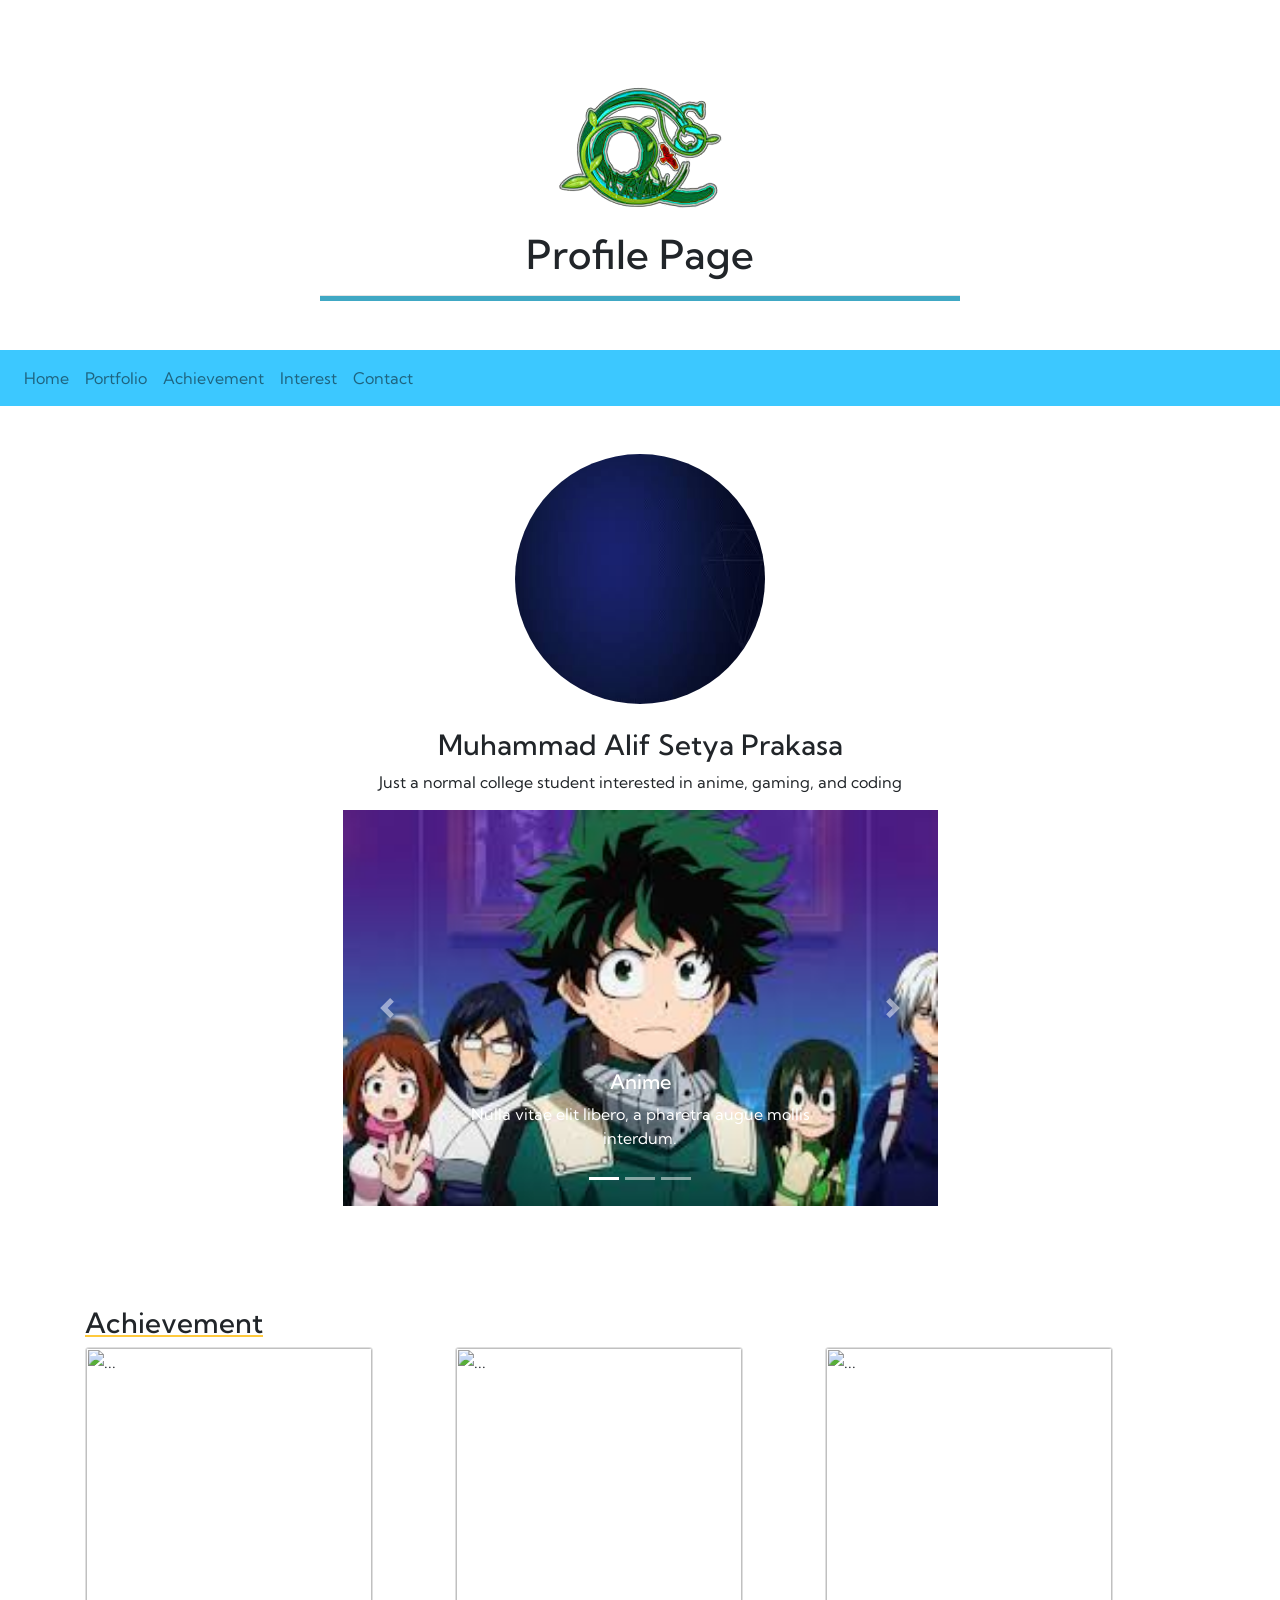
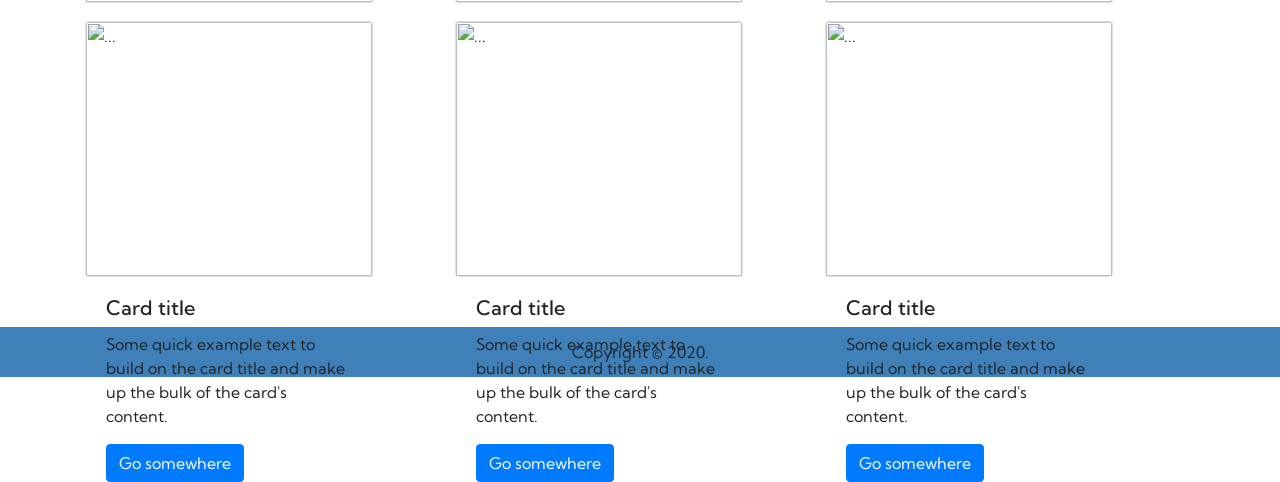
==== home.html @ d9607188 "initial commit" ====
<html lang="en">
<head>
    <meta charset="UTF-8">
    <meta name="viewport" content="width=device-width, initial-scale=1.0">
    <link rel="stylesheet" href="bootstrap/css/bootstrap.css">
    <link rel="stylesheet" href="bootstrap/css/bootstrap.min.css">
    <link rel="stylesheet" href="stylesheet/style.css">
    <link href="https://fonts.googleapis.com/css2?family=Kumbh+Sans&display=swap" rel="stylesheet">
    <title>Document</title>
</head>
<body>
    <div class="jumbotron jumbotron-fluid header">
        <img class="content-header" src="image/logo-header-removebg-preview.png" alt="">
        <h1 class="content-header">Profile Page<hr class="underline"></h1>
        
        <!-- <span style="border-bottom: 2px solid yellow;"></span> -->
      </div>

      <nav class="navbar navbar-expand-sm navbar-light">
        <button class="navbar-toggler" type="button" data-toggle="collapse" data-target="#navbarNavAltMarkup" aria-controls="navbarNavAltMarkup" aria-expanded="false" aria-label="Toggle navigation">
          <span class="navbar-toggler-icon"></span>
        </button>
        <div class="collapse navbar-collapse" id="navbarNavAltMarkup">
          <div class="navbar-nav">
            <a class="nav-link navbar-btn" href="#">Home <span class="sr-only">(current)</span></a>
            <a class="nav-link navbar-btn" href="#">Portfolio</a>
            <a class="nav-link navbar-btn" href="#">Achievement</a>
            <a class="nav-link navbar-btn" href="#">Interest</a>
            <a class="nav-link navbar-btn" href="#">Contact</a>
          </div>
        </div>
      </nav>

      <br>
      <br>
      <div class="container-fluid">
          <img src="image/profile.jpg" alt="foto gue" width="250px" height="250px">
            <br>
          <div class="slider-content">
              <h3>Muhammad Alif Setya Prakasa</h3>
              <p>Just a normal college student interested in anime, gaming, and coding</p>
          </div>
      <div class="container slider-content">
        <div id="carouselExampleCaptions" class="carousel slide" data-ride="carousel">
          <ol class="carousel-indicators">
            <li data-target="#carouselExampleCaptions" data-slide-to="0" class="active"></li>
            <li data-target="#carouselExampleCaptions" data-slide-to="1"></li>
            <li data-target="#carouselExampleCaptions" data-slide-to="2"></li>
          </ol>
          <div class="carousel-inner">
            <div class="carousel-item active">
              <img src="image/anime.jpg" class="d-block w-100" alt="...">
              <div class="carousel-caption d-none d-md-block">
                <h5>Anime</h5>
                <p>Nulla vitae elit libero, a pharetra augue mollis interdum.</p>
              </div>
            </div>
            <div class="carousel-item">
              <img src="image/coding.jpg" class="d-block w-100" alt="...">
              <div class="carousel-caption d-none d-md-block">
                <h5>Coding</h5>
                <p>Lorem ipsum dolor sit amet, consectetur adipiscing elit.</p>
              </div>
            </div>
            <div class="carousel-item">
              <img src="image/gamin.jpg" class="d-block w-100" alt="...">
              <div class="carousel-caption d-none d-md-block">
                <h5>Gaming</h5>
                <p>Praesent commodo cursus magna, vel scelerisque nisl consectetur.</p>
              </div>
            </div>
          </div>
          <a class="carousel-control-prev" href="#carouselExampleCaptions" role="button" data-slide="prev">
            <span class="carousel-control-prev-icon" aria-hidden="true"></span>
            <span class="sr-only">Previous</span>
          </a>
          <a class="carousel-control-next" href="#carouselExampleCaptions" role="button" data-slide="next">
            <span class="carousel-control-next-icon" aria-hidden="true"></span>
            <span class="sr-only">Next</span>
          </a>
        </div>
      </div>
    </div>
      
    <div class="container">
        <h3>Achievement</h3>
        <div class="baris">
        <div class="card" style="width: 18rem;">
            <img src="..." class="card-img-top" alt="...">
            <div class="card-body">
              <h5 class="card-title">Card title</h5>
              <p class="card-text">Some quick example text to build on the card title and make up the bulk of the card's content.</p>
              <a href="#" class="btn btn-primary">Go somewhere</a>
            </div>
          </div>
            
        <div class="card" style="width: 18rem;">
            <img src="..." class="card-img-top" alt="...">
            <div class="card-body">
              <h5 class="card-title">Card title</h5>
              <p class="card-text">Some quick example text to build on the card title and make up the bulk of the card's content.</p>
              <a href="#" class="btn btn-primary">Go somewhere</a>
            </div>
          </div>
            
        <div class="card" style="width: 18rem;">
            <img src="..." class="card-img-top" alt="...">
            <div class="card-body">
              <h5 class="card-title">Card title</h5>
              <p class="card-text">Some quick example text to build on the card title and make up the bulk of the card's content.</p>
              <a href="#" class="btn btn-primary">Go somewhere</a>
            </div>
          </div>

        <div class="card" style="width: 18rem;">
            <img src="..." class="card-img-top" alt="...">
            <div class="card-body">
              <h5 class="card-title">Card title</h5>
              <p class="card-text">Some quick example text to build on the card title and make up the bulk of the card's content.</p>
              <a href="#" class="btn btn-primary">Go somewhere</a>
            </div>
          </div>

        <div class="card" style="width: 18rem;">
            <img src="..." class="card-img-top" alt="...">
            <div class="card-body">
              <h5 class="card-title">Card title</h5>
              <p class="card-text">Some quick example text to build on the card title and make up the bulk of the card's content.</p>
              <a href="#" class="btn btn-primary">Go somewhere</a>
            </div>
          </div>

        <div class="card" style="width: 18rem;">
            <img src="..." class="card-img-top" alt="...">
            <div class="card-body">
              <h5 class="card-title">Card title</h5>
              <p class="card-text">Some quick example text to build on the card title and make up the bulk of the card's content.</p>
              <a href="#" class="btn btn-primary">Go somewhere</a>
            </div>
          </div>
            
    </div>
    </div>

    <footer>
        <p>Copyright &copy 2020.</p>
    </footer>

    <script src="https://code.jquery.com/jquery-3.5.1.slim.min.js" integrity="sha384-DfXdz2htPH0lsSSs5nCTpuj/zy4C+OGpamoFVy38MVBnE+IbbVYUew+OrCXaRkfj" crossorigin="anonymous"></script>
    <script src="https://cdn.jsdelivr.net/npm/popper.js@1.16.1/dist/umd/popper.min.js" integrity="sha384-9/reFTGAW83EW2RDu2S0VKaIzap3H66lZH81PoYlFhbGU+6BZp6G7niu735Sk7lN" crossorigin="anonymous"></script>
    <script src="https://stackpath.bootstrapcdn.com/bootstrap/4.5.2/js/bootstrap.min.js" integrity="sha384-B4gt1jrGC7Jh4AgTPSdUtOBvfO8shuf57BaghqFfPlYxofvL8/KUEfYiJOMMV+rV" crossorigin="anonymous"></script>
    <script src="bootstrap/js/bootstrap.bundle.js"></script>
    <script src="bootstrap/js/bootstrap.bundle.min.js"></script>
</body>
</html>
---- stylesheet/style.css ----
* {
    font-family: 'Kumbh Sans', sans-serif;
}

.underline {
    width: 50%;
    border-bottom: 5px solid #40a8c4;
}

.header {
    background: url("../image/header.jpg");
    height: 350px;
    margin-bottom: 0;
}
    
/* .header > img {
    display: block;
    margin: auto;
} */

.content-header {
    display: block;
    margin: auto;
    text-align: center;
}

.navbar {
    background-color: #3cc8ff;
}

.navbar-btn:hover {
    /* color: #ffc93c; */
    border-bottom-color: rgb(63, 128, 185);
    border-bottom-width: 2px;
    border-bottom-style: dashed;
}

.container-fluid {
    background-color: #ffffff;
}

.container-fluid > img {
    display: block;
    margin: auto;
    border-radius: 100%;
}

.container-fluid > .slider-content {
    width: 50%;
    margin: auto;
    text-align: center;
}

.container {
    margin-top: 100px;
}

.col-sm-3 {
    margin-left: 10px;
    margin-right: 10px;
    margin-top: 10px;
    margin-bottom: 10px;
}

.container > h3 {
    text-decoration: underline;
    text-decoration-color: #ffc93c;
}

.baris {
    display: grid;
    grid-template-columns: repeat(3, 1fr);
    row-gap: 18px;
}

footer {
    display: flex;
    justify-content: center;
    align-items: center;
    margin-top: 50px;
    height: 50px;
    background-color: rgb(63, 128, 185);
}

footer > p {
    margin-bottom: 0;
}
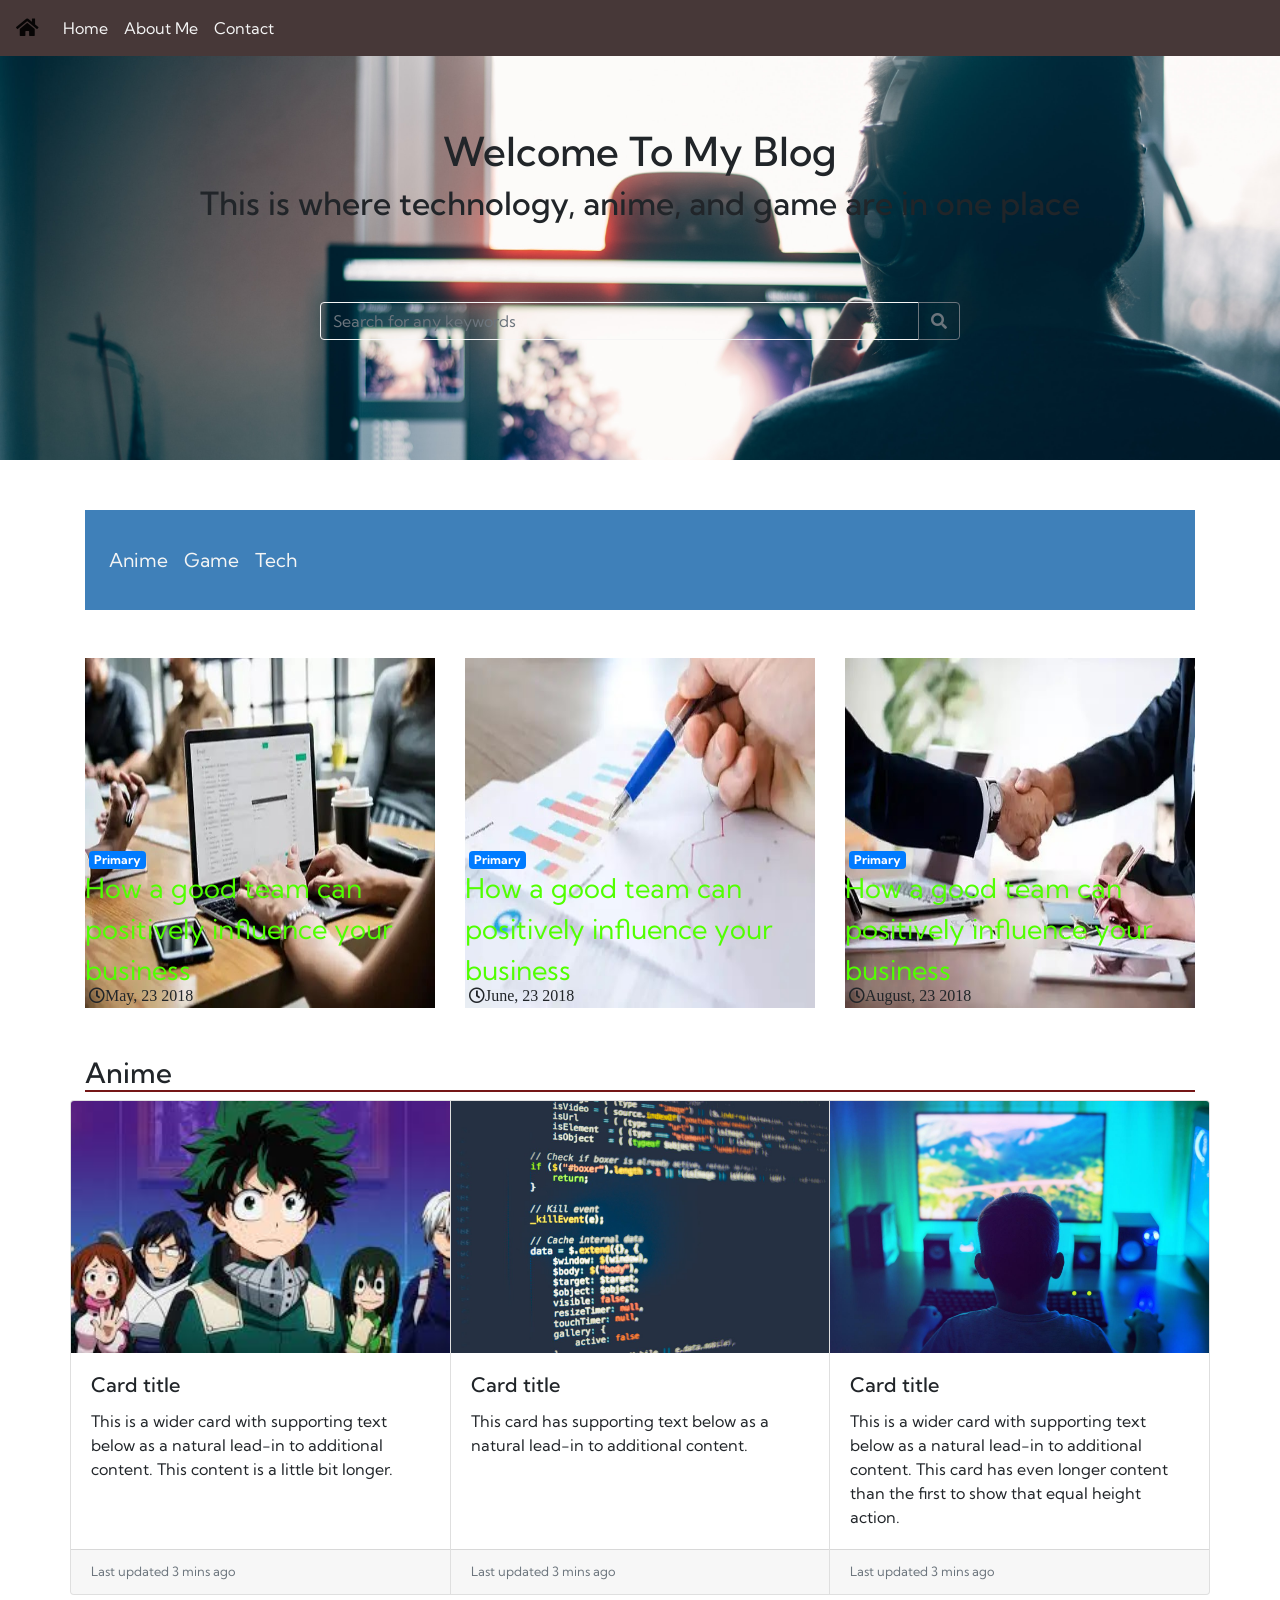
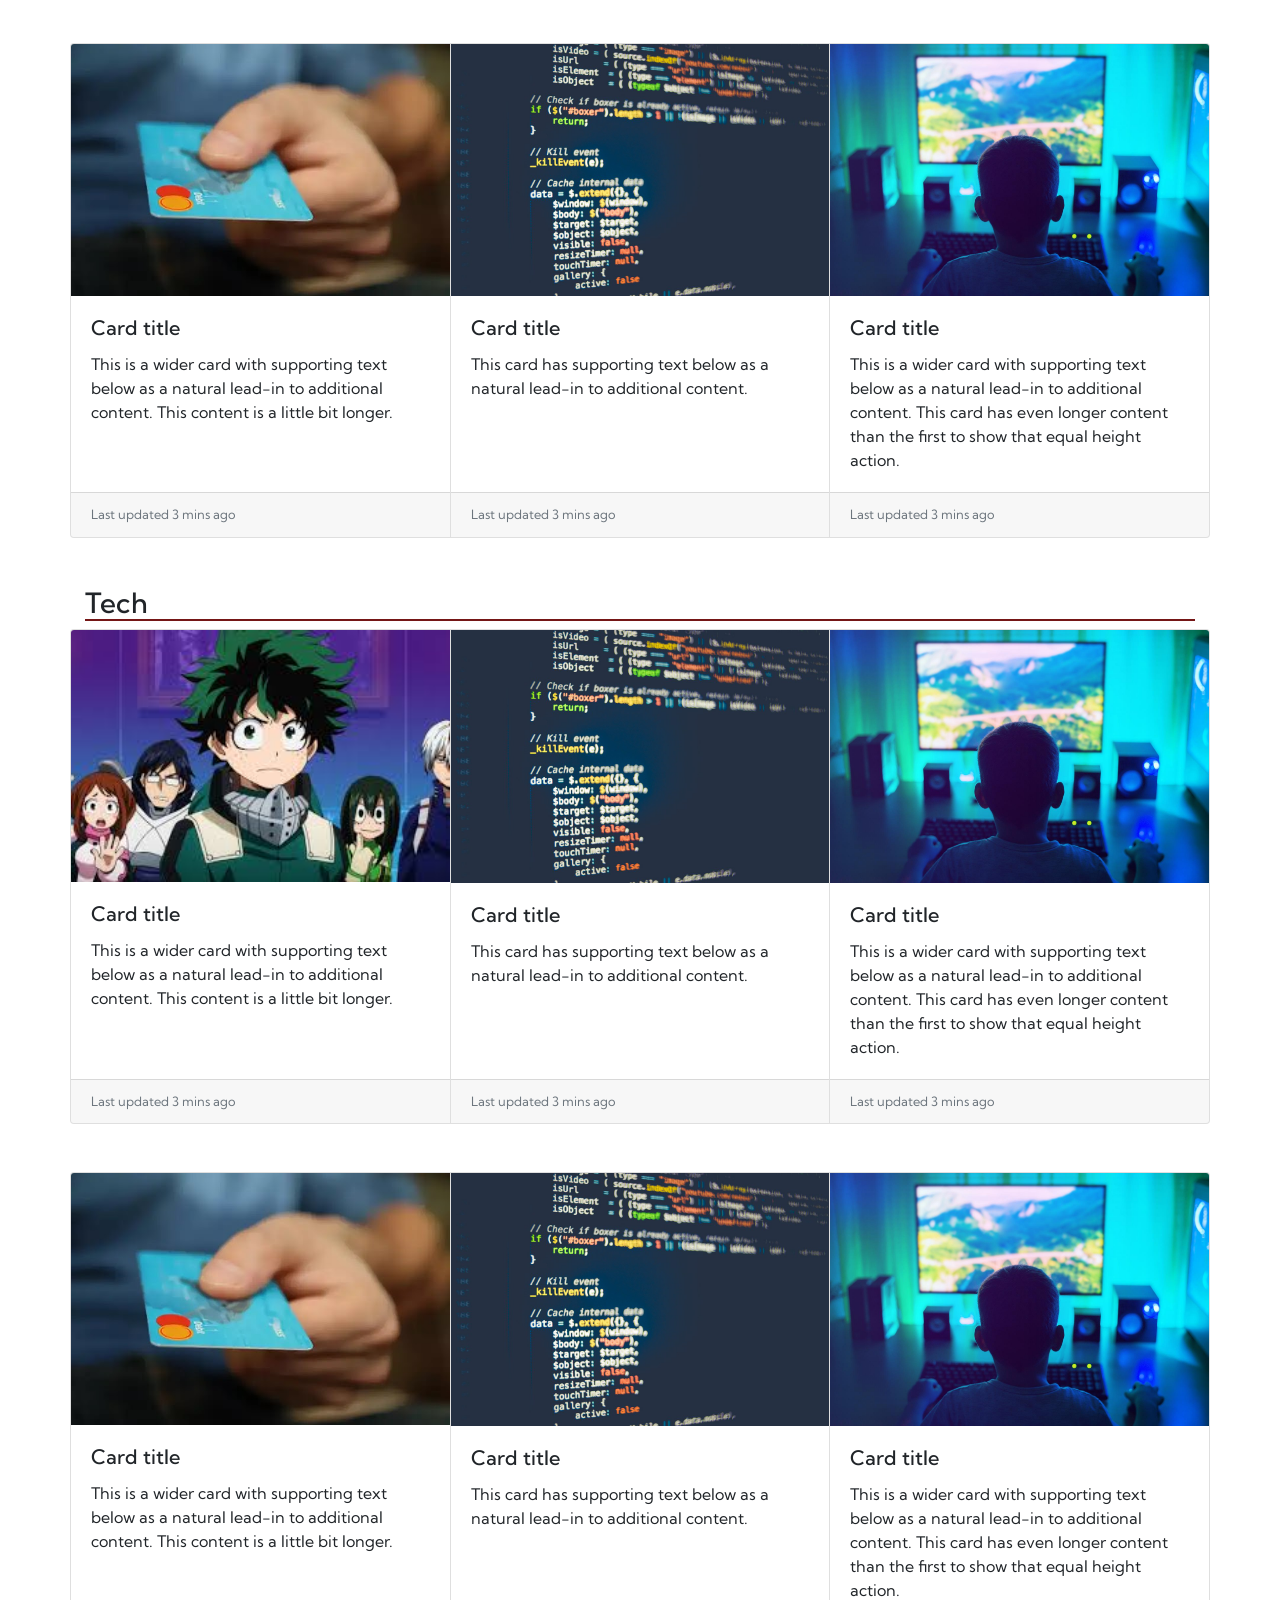
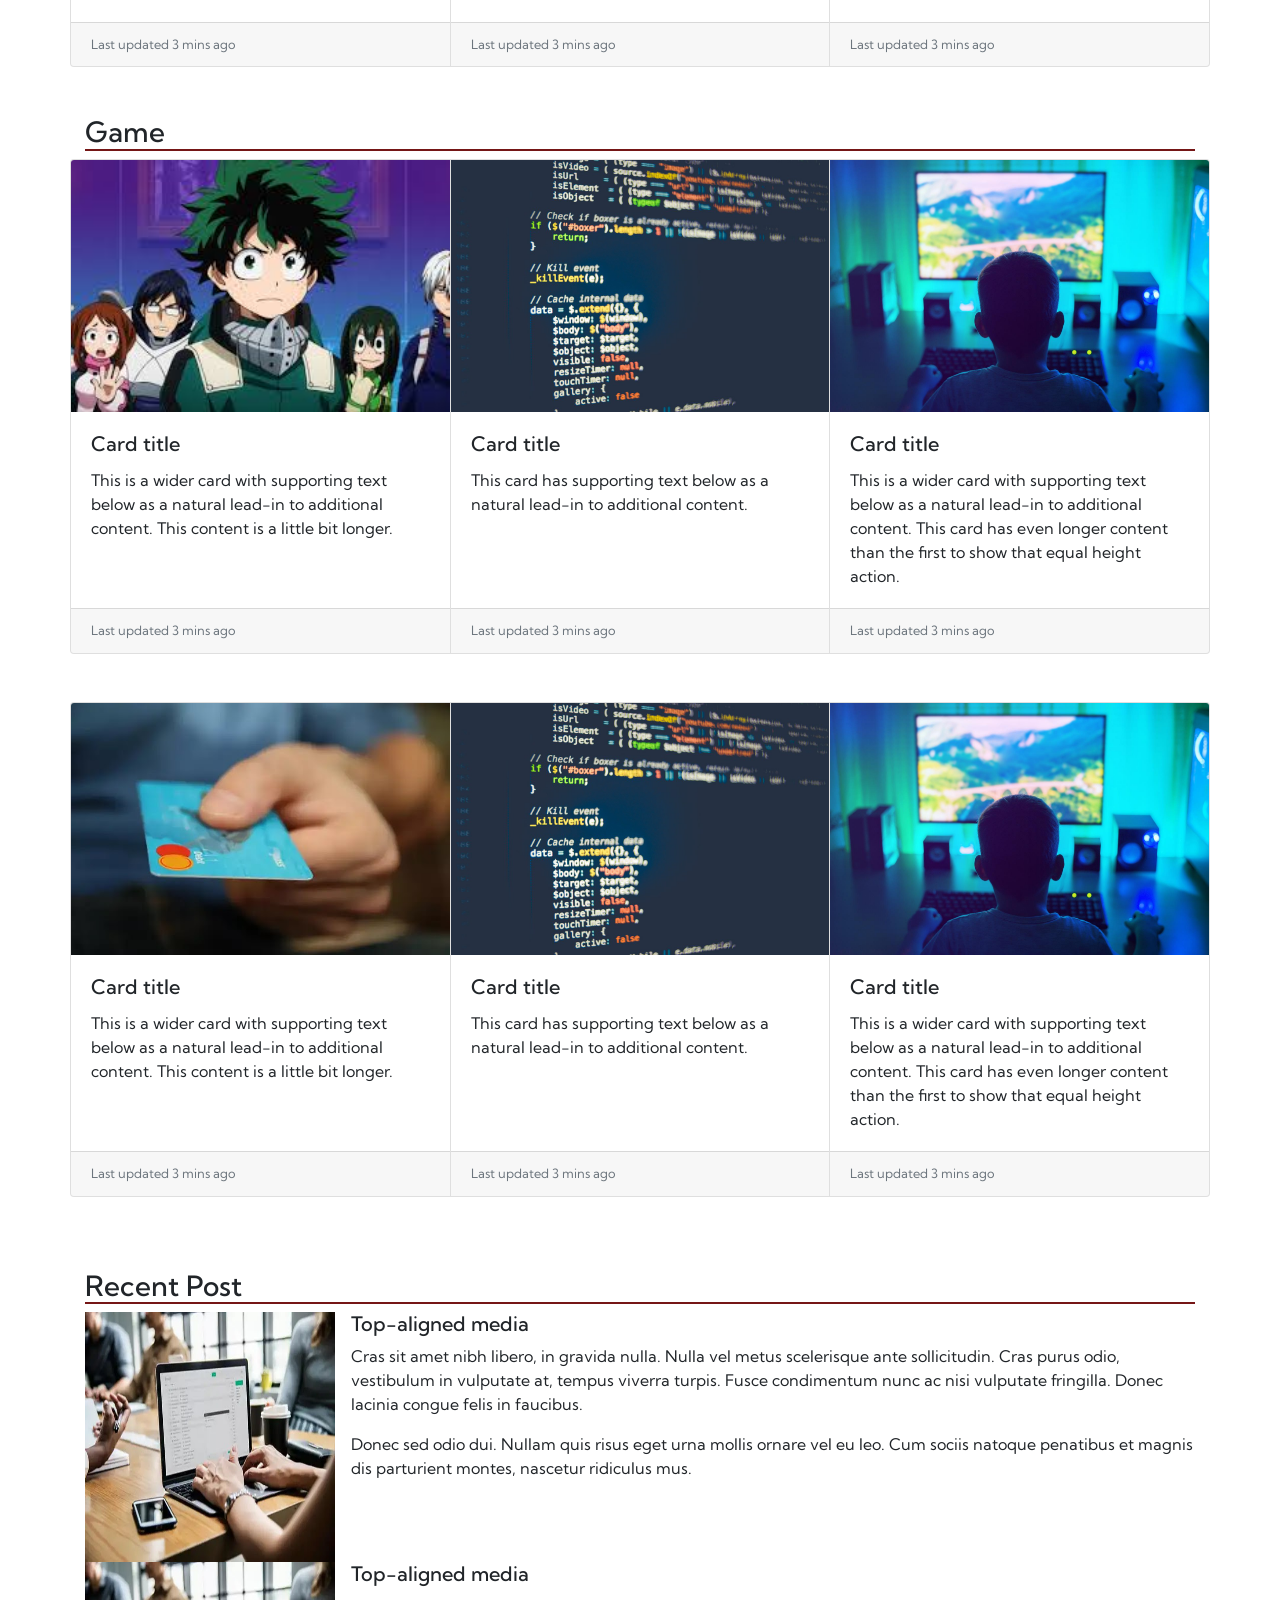
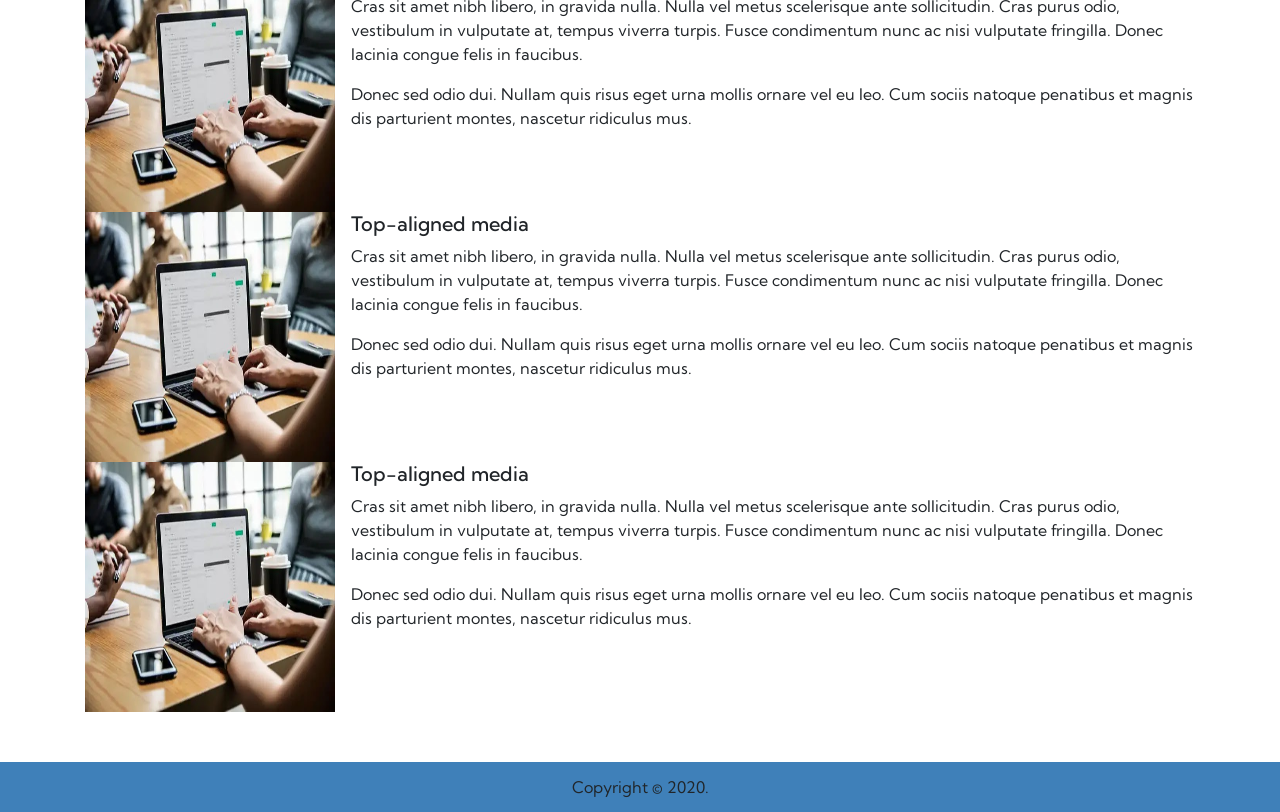
==== commit f838e9b2: "renaming index.html -> home.html and login.html -> index.html ammending reason --> forget to add unt" ====
--- a/home.html
+++ b/home.html
@@ -1,3 +1,7 @@
+<!-- https://meet.google.com/linkredirect?authuser=0&dest=https%3A%2F%2Fgooyaabitemplates.com%2Ffastpro-blogger-template%2F -->
+<!-- template -->
+
+
 <html lang="en">
 <head>
     <meta charset="UTF-8">
@@ -5,151 +9,372 @@
     <link rel="stylesheet" href="bootstrap/css/bootstrap.css">
     <link rel="stylesheet" href="bootstrap/css/bootstrap.min.css">
     <link rel="stylesheet" href="stylesheet/style.css">
+    <link rel="stylesheet" href="fontawesome-free-5.14.0-web/css/all.css">
     <link href="https://fonts.googleapis.com/css2?family=Kumbh+Sans&display=swap" rel="stylesheet">
     <title>Document</title>
 </head>
 <body>
-    <div class="jumbotron jumbotron-fluid header">
-        <img class="content-header" src="image/logo-header-removebg-preview.png" alt="">
-        <h1 class="content-header">Profile Page<hr class="underline"></h1>
-        
-        <!-- <span style="border-bottom: 2px solid yellow;"></span> -->
-      </div>
-
-      <nav class="navbar navbar-expand-sm navbar-light">
+    
+  <!----- header --->
+    <header class="header">
+      <nav class="navbar navbar-expand-sm navbar-light navbar-header">
+        <a class="navbar-brand" href="#"><i class="fas fa-home"></i></a>
         <button class="navbar-toggler" type="button" data-toggle="collapse" data-target="#navbarNavAltMarkup" aria-controls="navbarNavAltMarkup" aria-expanded="false" aria-label="Toggle navigation">
           <span class="navbar-toggler-icon"></span>
         </button>
         <div class="collapse navbar-collapse" id="navbarNavAltMarkup">
           <div class="navbar-nav">
-            <a class="nav-link navbar-btn" href="#">Home <span class="sr-only">(current)</span></a>
-            <a class="nav-link navbar-btn" href="#">Portfolio</a>
-            <a class="nav-link navbar-btn" href="#">Achievement</a>
-            <a class="nav-link navbar-btn" href="#">Interest</a>
-            <a class="nav-link navbar-btn" href="#">Contact</a>
+            <a class="nav-link" href="#">Home <span class="sr-only">(current)</span></a>
+            <a class="nav-link" href="#">About Me</a>
+            <a class="nav-link" href="#">Contact</a>
           </div>
         </div>
       </nav>
-
-      <br>
-      <br>
-      <div class="container-fluid">
-          <img src="image/profile.jpg" alt="foto gue" width="250px" height="250px">
-            <br>
-          <div class="slider-content">
-              <h3>Muhammad Alif Setya Prakasa</h3>
-              <p>Just a normal college student interested in anime, gaming, and coding</p>
-          </div>
-      <div class="container slider-content">
-        <div id="carouselExampleCaptions" class="carousel slide" data-ride="carousel">
-          <ol class="carousel-indicators">
-            <li data-target="#carouselExampleCaptions" data-slide-to="0" class="active"></li>
-            <li data-target="#carouselExampleCaptions" data-slide-to="1"></li>
-            <li data-target="#carouselExampleCaptions" data-slide-to="2"></li>
-          </ol>
-          <div class="carousel-inner">
-            <div class="carousel-item active">
-              <img src="image/anime.jpg" class="d-block w-100" alt="...">
-              <div class="carousel-caption d-none d-md-block">
-                <h5>Anime</h5>
-                <p>Nulla vitae elit libero, a pharetra augue mollis interdum.</p>
-              </div>
-            </div>
-            <div class="carousel-item">
-              <img src="image/coding.jpg" class="d-block w-100" alt="...">
-              <div class="carousel-caption d-none d-md-block">
-                <h5>Coding</h5>
-                <p>Lorem ipsum dolor sit amet, consectetur adipiscing elit.</p>
-              </div>
-            </div>
-            <div class="carousel-item">
-              <img src="image/gamin.jpg" class="d-block w-100" alt="...">
-              <div class="carousel-caption d-none d-md-block">
-                <h5>Gaming</h5>
-                <p>Praesent commodo cursus magna, vel scelerisque nisl consectetur.</p>
-              </div>
-            </div>
-          </div>
-          <a class="carousel-control-prev" href="#carouselExampleCaptions" role="button" data-slide="prev">
-            <span class="carousel-control-prev-icon" aria-hidden="true"></span>
-            <span class="sr-only">Previous</span>
-          </a>
-          <a class="carousel-control-next" href="#carouselExampleCaptions" role="button" data-slide="next">
-            <span class="carousel-control-next-icon" aria-hidden="true"></span>
-            <span class="sr-only">Next</span>
-          </a>
+      <br><br><br>
+      <h1 class="header-title">Welcome To My Blog</h1>
+      <h2 class="header-title">This is where technology, anime, and game are in one place</h2>
+      <br><br><br>
+      <div class="input-group mb-3">
+        <input type="text" class="form-control search-box" placeholder="Search for any keywords" aria-label="Recipient's username" aria-describedby="button-addon2">
+        <div class="input-group-append">
+          <button class="btn btn-outline-secondary" type="button" id="button-addon2"><i class="fas fa-search"></i></button>
         </div>
       </div>
+    </header>
+    <!---- end of header --->
+
+    <!-- main navbar -->
+    <div class="container">
+      <nav class="navbar navbar-expand navbar-light main-navbar">
+        <div class="collapse navbar-collapse" id="navbarNavDropdown">
+          <ul class="navbar-nav">
+            <li class="nav-item">
+              <a class="nav-link main-link" href="#">Anime <span class="sr-only">(current)</span></a>
+            </li>
+            <li class="nav-item">
+              <a class="nav-link main-link" href="#">Game</a>
+            </li>
+            <li class="nav-item">
+              <a class="nav-link main-link" href="#">Tech</a>
+            </li>
+          </ul>
+        </div>
+      </nav>
     </div>
-      
+  <!-- end of main navbar -->
+    <br><br>
+
+    <!-- main content -->
     <div class="container">
-        <h3>Achievement</h3>
-        <div class="baris">
-        <div class="card" style="width: 18rem;">
-            <img src="..." class="card-img-top" alt="...">
-            <div class="card-body">
-              <h5 class="card-title">Card title</h5>
-              <p class="card-text">Some quick example text to build on the card title and make up the bulk of the card's content.</p>
-              <a href="#" class="btn btn-primary">Go somewhere</a>
-            </div>
-          </div>
-            
-        <div class="card" style="width: 18rem;">
-            <img src="..." class="card-img-top" alt="...">
-            <div class="card-body">
-              <h5 class="card-title">Card title</h5>
-              <p class="card-text">Some quick example text to build on the card title and make up the bulk of the card's content.</p>
-              <a href="#" class="btn btn-primary">Go somewhere</a>
-            </div>
-          </div>
-            
-        <div class="card" style="width: 18rem;">
-            <img src="..." class="card-img-top" alt="...">
-            <div class="card-body">
-              <h5 class="card-title">Card title</h5>
-              <p class="card-text">Some quick example text to build on the card title and make up the bulk of the card's content.</p>
-              <a href="#" class="btn btn-primary">Go somewhere</a>
-            </div>
-          </div>
-
-        <div class="card" style="width: 18rem;">
-            <img src="..." class="card-img-top" alt="...">
-            <div class="card-body">
-              <h5 class="card-title">Card title</h5>
-              <p class="card-text">Some quick example text to build on the card title and make up the bulk of the card's content.</p>
-              <a href="#" class="btn btn-primary">Go somewhere</a>
-            </div>
-          </div>
-
-        <div class="card" style="width: 18rem;">
-            <img src="..." class="card-img-top" alt="...">
-            <div class="card-body">
-              <h5 class="card-title">Card title</h5>
-              <p class="card-text">Some quick example text to build on the card title and make up the bulk of the card's content.</p>
-              <a href="#" class="btn btn-primary">Go somewhere</a>
-            </div>
-          </div>
-
-        <div class="card" style="width: 18rem;">
-            <img src="..." class="card-img-top" alt="...">
-            <div class="card-body">
-              <h5 class="card-title">Card title</h5>
-              <p class="card-text">Some quick example text to build on the card title and make up the bulk of the card's content.</p>
-              <a href="#" class="btn btn-primary">Go somewhere</a>
-            </div>
-          </div>
-            
+      <div class="row">
+        <div class="col-lg column">
+          <img src="image/article1.jpg" alt="" class="articles">
+          <span class="badge badge-primary">Primary</span>
+          <a href="#">How a good team can positively influence your business</a>
+          <i class="far fa-clock">May, 23 2018</i>
+        </div>
+        <div class="col-lg column">
+          <img src="image/article2.jpg" alt="" class="articles">
+          <span class="badge badge-primary">Primary</span>
+          <a href="#">How a good team can positively influence your business</a>
+          <i class="far fa-clock">June, 23 2018</i>
+        </div>
+        <div class="col-lg column">
+          <img src="image/article3.jpg" alt="" class="articles">
+          <span class="badge badge-primary">Primary</span>
+          <a href="#">How a good team can positively influence your business</a>
+          <i class="far fa-clock">August, 23 2018</i>
+        </div>
+      </div>
+
+      <br><br>
+
+      <!--anime section -->
+      <section>
+        <h3>Anime</h3>
+        <div class="row">
+          <div class="card-group">
+            <div class="card">
+              <img src="image/anime.jpg" class="card-img-top" alt="...">
+              <div class="card-body">
+                <h5 class="card-title">Card title</h5>
+                <p class="card-text">This is a wider card with supporting text below as a natural lead-in to additional content. This content is a little bit longer.</p>
+              </div>
+              <div class="card-footer">
+                <small class="text-muted">Last updated 3 mins ago</small>
+              </div>
+            </div>
+            <div class="card">
+              <img src="image/coding.jpg" class="card-img-top" alt="...">
+              <div class="card-body">
+                <h5 class="card-title">Card title</h5>
+                <p class="card-text">This card has supporting text below as a natural lead-in to additional content.</p>
+              </div>
+              <div class="card-footer">
+                <small class="text-muted">Last updated 3 mins ago</small>
+              </div>
+            </div>
+            <div class="card">
+              <img src="image/gamin.jpg" class="card-img-top" alt="...">
+              <div class="card-body">
+                <h5 class="card-title">Card title</h5>
+                <p class="card-text">This is a wider card with supporting text below as a natural lead-in to additional content. This card has even longer content than the first to show that equal height action.</p>
+              </div>
+              <div class="card-footer">
+                <small class="text-muted">Last updated 3 mins ago</small>
+              </div>
+            </div>
+          </div>
+        </div>
+        <br><br>
+        <div class="row">
+          <div class="card-group">
+            <div class="card">
+              <img src="image/article4.jpg" class="card-img-top" alt="...">
+              <div class="card-body">
+                <h5 class="card-title">Card title</h5>
+                <p class="card-text">This is a wider card with supporting text below as a natural lead-in to additional content. This content is a little bit longer.</p>
+              </div>
+              <div class="card-footer">
+                <small class="text-muted">Last updated 3 mins ago</small>
+              </div>
+            </div>
+            <div class="card">
+              <img src="image/coding.jpg" class="card-img-top" alt="...">
+              <div class="card-body">
+                <h5 class="card-title">Card title</h5>
+                <p class="card-text">This card has supporting text below as a natural lead-in to additional content.</p>
+              </div>
+              <div class="card-footer">
+                <small class="text-muted">Last updated 3 mins ago</small>
+              </div>
+            </div>
+            <div class="card">
+              <img src="image/gamin.jpg" class="card-img-top" alt="...">
+              <div class="card-body">
+                <h5 class="card-title">Card title</h5>
+                <p class="card-text">This is a wider card with supporting text below as a natural lead-in to additional content. This card has even longer content than the first to show that equal height action.</p>
+              </div>
+              <div class="card-footer">
+                <small class="text-muted">Last updated 3 mins ago</small>
+              </div>
+            </div>
+          </div>
+        </div>
+      </section>
+      <!-- end of anime section -->
+
+      <br><br>
+
+      <!-- tech section -->
+      <section>
+        <h3>Tech</h3>
+        <div class="row">
+          <div class="card-group">
+            <div class="card">
+              <img src="image/anime.jpg" class="card-img-top" alt="...">
+              <div class="card-body">
+                <h5 class="card-title">Card title</h5>
+                <p class="card-text">This is a wider card with supporting text below as a natural lead-in to additional content. This content is a little bit longer.</p>
+              </div>
+              <div class="card-footer">
+                <small class="text-muted">Last updated 3 mins ago</small>
+              </div>
+            </div>
+            <div class="card">
+              <img src="image/coding.jpg" class="card-img-top" alt="...">
+              <div class="card-body">
+                <h5 class="card-title">Card title</h5>
+                <p class="card-text">This card has supporting text below as a natural lead-in to additional content.</p>
+              </div>
+              <div class="card-footer">
+                <small class="text-muted">Last updated 3 mins ago</small>
+              </div>
+            </div>
+            <div class="card">
+              <img src="image/gamin.jpg" class="card-img-top" alt="...">
+              <div class="card-body">
+                <h5 class="card-title">Card title</h5>
+                <p class="card-text">This is a wider card with supporting text below as a natural lead-in to additional content. This card has even longer content than the first to show that equal height action.</p>
+              </div>
+              <div class="card-footer">
+                <small class="text-muted">Last updated 3 mins ago</small>
+              </div>
+            </div>
+          </div>
+        </div>
+        <br><br>
+        <div class="row">
+          <div class="card-group">
+            <div class="card">
+              <img src="image/article4.jpg" class="card-img-top" alt="...">
+              <div class="card-body">
+                <h5 class="card-title">Card title</h5>
+                <p class="card-text">This is a wider card with supporting text below as a natural lead-in to additional content. This content is a little bit longer.</p>
+              </div>
+              <div class="card-footer">
+                <small class="text-muted">Last updated 3 mins ago</small>
+              </div>
+            </div>
+            <div class="card">
+              <img src="image/coding.jpg" class="card-img-top" alt="...">
+              <div class="card-body">
+                <h5 class="card-title">Card title</h5>
+                <p class="card-text">This card has supporting text below as a natural lead-in to additional content.</p>
+              </div>
+              <div class="card-footer">
+                <small class="text-muted">Last updated 3 mins ago</small>
+              </div>
+            </div>
+            <div class="card">
+              <img src="image/gamin.jpg" class="card-img-top" alt="...">
+              <div class="card-body">
+                <h5 class="card-title">Card title</h5>
+                <p class="card-text">This is a wider card with supporting text below as a natural lead-in to additional content. This card has even longer content than the first to show that equal height action.</p>
+              </div>
+              <div class="card-footer">
+                <small class="text-muted">Last updated 3 mins ago</small>
+              </div>
+            </div>
+          </div>
+        </div>
+      </section>
+      <!-- end of tech section -->
+
+      <br><br>
+
+      <!-- game section -->
+      <section>
+        <h3>Game</h3>
+        <div class="row">
+          <div class="card-group">
+            <div class="card">
+              <img src="image/anime.jpg" class="card-img-top" alt="...">
+              <div class="card-body">
+                <h5 class="card-title">Card title</h5>
+                <p class="card-text">This is a wider card with supporting text below as a natural lead-in to additional content. This content is a little bit longer.</p>
+              </div>
+              <div class="card-footer">
+                <small class="text-muted">Last updated 3 mins ago</small>
+              </div>
+            </div>
+            <div class="card">
+              <img src="image/coding.jpg" class="card-img-top" alt="...">
+              <div class="card-body">
+                <h5 class="card-title">Card title</h5>
+                <p class="card-text">This card has supporting text below as a natural lead-in to additional content.</p>
+              </div>
+              <div class="card-footer">
+                <small class="text-muted">Last updated 3 mins ago</small>
+              </div>
+            </div>
+            <div class="card">
+              <img src="image/gamin.jpg" class="card-img-top" alt="...">
+              <div class="card-body">
+                <h5 class="card-title">Card title</h5>
+                <p class="card-text">This is a wider card with supporting text below as a natural lead-in to additional content. This card has even longer content than the first to show that equal height action.</p>
+              </div>
+              <div class="card-footer">
+                <small class="text-muted">Last updated 3 mins ago</small>
+              </div>
+            </div>
+          </div>
+        </div>
+        <br><br>
+        <div class="row">
+          <div class="card-group">
+            <div class="card">
+              <img src="image/article4.jpg" class="card-img-top" alt="...">
+              <div class="card-body">
+                <h5 class="card-title">Card title</h5>
+                <p class="card-text">This is a wider card with supporting text below as a natural lead-in to additional content. This content is a little bit longer.</p>
+              </div>
+              <div class="card-footer">
+                <small class="text-muted">Last updated 3 mins ago</small>
+              </div>
+            </div>
+            <div class="card">
+              <img src="image/coding.jpg" class="card-img-top" alt="...">
+              <div class="card-body">
+                <h5 class="card-title">Card title</h5>
+                <p class="card-text">This card has supporting text below as a natural lead-in to additional content.</p>
+              </div>
+              <div class="card-footer">
+                <small class="text-muted">Last updated 3 mins ago</small>
+              </div>
+            </div>
+            <div class="card">
+              <img src="image/gamin.jpg" class="card-img-top" alt="...">
+              <div class="card-body">
+                <h5 class="card-title">Card title</h5>
+                <p class="card-text">This is a wider card with supporting text below as a natural lead-in to additional content. This card has even longer content than the first to show that equal height action.</p>
+              </div>
+              <div class="card-footer">
+                <small class="text-muted">Last updated 3 mins ago</small>
+              </div>
+            </div>
+          </div>
+        </div>
+      </section>
+      <!-- end of game section -->
+
+      <br><br><br>
+
+      <!-- recent post section -->
+      <section>
+        <h3>Recent Post</h3>
+        <div class="media">
+          <img src="image/article1.jpg" class="align-self-start mr-3" alt="..." width="250" height="250">
+          <div class="media-body">
+            <h5 class="mt-0">Top-aligned media</h5>
+            <p>Cras sit amet nibh libero, in gravida nulla. Nulla vel metus scelerisque ante sollicitudin. Cras purus odio, vestibulum in vulputate at, tempus viverra turpis. Fusce condimentum nunc ac nisi vulputate fringilla. Donec lacinia congue felis in faucibus.</p>
+            <p>Donec sed odio dui. Nullam quis risus eget urna mollis ornare vel eu leo. Cum sociis natoque penatibus et magnis dis parturient montes, nascetur ridiculus mus.</p>
+          </div>
+        </div>
+        <div class="media">
+          <img src="image/article1.jpg" class="align-self-start mr-3" alt="..." width="250" height="250">
+          <div class="media-body">
+            <h5 class="mt-0">Top-aligned media</h5>
+            <p>Cras sit amet nibh libero, in gravida nulla. Nulla vel metus scelerisque ante sollicitudin. Cras purus odio, vestibulum in vulputate at, tempus viverra turpis. Fusce condimentum nunc ac nisi vulputate fringilla. Donec lacinia congue felis in faucibus.</p>
+            <p>Donec sed odio dui. Nullam quis risus eget urna mollis ornare vel eu leo. Cum sociis natoque penatibus et magnis dis parturient montes, nascetur ridiculus mus.</p>
+          </div>
+        </div>
+        <div class="media">
+          <img src="image/article1.jpg" class="align-self-start mr-3" alt="..." width="250" height="250">
+          <div class="media-body">
+            <h5 class="mt-0">Top-aligned media</h5>
+            <p>Cras sit amet nibh libero, in gravida nulla. Nulla vel metus scelerisque ante sollicitudin. Cras purus odio, vestibulum in vulputate at, tempus viverra turpis. Fusce condimentum nunc ac nisi vulputate fringilla. Donec lacinia congue felis in faucibus.</p>
+            <p>Donec sed odio dui. Nullam quis risus eget urna mollis ornare vel eu leo. Cum sociis natoque penatibus et magnis dis parturient montes, nascetur ridiculus mus.</p>
+          </div>
+        </div>
+        <div class="media">
+          <img src="image/article1.jpg" class="align-self-start mr-3" alt="..." width="250" height="250">
+          <div class="media-body">
+            <h5 class="mt-0">Top-aligned media</h5>
+            <p>Cras sit amet nibh libero, in gravida nulla. Nulla vel metus scelerisque ante sollicitudin. Cras purus odio, vestibulum in vulputate at, tempus viverra turpis. Fusce condimentum nunc ac nisi vulputate fringilla. Donec lacinia congue felis in faucibus.</p>
+            <p>Donec sed odio dui. Nullam quis risus eget urna mollis ornare vel eu leo. Cum sociis natoque penatibus et magnis dis parturient montes, nascetur ridiculus mus.</p>
+          </div>
+        </div>
+      </section>
+      <!-- end of recent post section -->
     </div>
-    </div>
+    <!-- end of main content -->
 
     <footer>
         <p>Copyright &copy 2020.</p>
     </footer>
 
+
+    <div class="carousel"></div>
     <script src="https://code.jquery.com/jquery-3.5.1.slim.min.js" integrity="sha384-DfXdz2htPH0lsSSs5nCTpuj/zy4C+OGpamoFVy38MVBnE+IbbVYUew+OrCXaRkfj" crossorigin="anonymous"></script>
     <script src="https://cdn.jsdelivr.net/npm/popper.js@1.16.1/dist/umd/popper.min.js" integrity="sha384-9/reFTGAW83EW2RDu2S0VKaIzap3H66lZH81PoYlFhbGU+6BZp6G7niu735Sk7lN" crossorigin="anonymous"></script>
     <script src="https://stackpath.bootstrapcdn.com/bootstrap/4.5.2/js/bootstrap.min.js" integrity="sha384-B4gt1jrGC7Jh4AgTPSdUtOBvfO8shuf57BaghqFfPlYxofvL8/KUEfYiJOMMV+rV" crossorigin="anonymous"></script>
-    <script src="bootstrap/js/bootstrap.bundle.js"></script>
-    <script src="bootstrap/js/bootstrap.bundle.min.js"></script>
+    <!-- <script src="script/index.js"></script> -->
+    <script>
+      if(localStorage.getItem("nickname") != null) {
+        alert(`Halo, ${localStorage.getItem("nickname")}`);
+        localStorage.clear();
+      }
+    </script>
 </body>
 </html>
--- a/stylesheet/style.css
+++ b/stylesheet/style.css
@@ -1,76 +1,129 @@
-* {
+
+
+body {
     font-family: 'Kumbh Sans', sans-serif;
-}
-
-.underline {
-    width: 50%;
-    border-bottom: 5px solid #40a8c4;
+    /* background-color: #212121; */
 }
 
 .header {
-    background: url("../image/header.jpg");
-    height: 350px;
+    background: url("../image/glenn-carstens-peters-SL5d_8ywAAA-unsplash.jpg");
+    /* background-position: 10% 10%; */
+    /* width: 100%; */
+    background-size: cover;
+    /* background-repeat: no-repeat; */
+    height: 460px;
+    /* width: 100%; */
     margin-bottom: 0;
 }
-    
-/* .header > img {
+
+.nav-link:hover::after {
+    content: "";
     display: block;
-    margin: auto;
-} */
-
-.content-header {
-    display: block;
-    margin: auto;
-    text-align: center;
-}
-
-.navbar {
-    background-color: #3cc8ff;
-}
-
-.navbar-btn:hover {
-    /* color: #ffc93c; */
-    border-bottom-color: rgb(63, 128, 185);
+    margin-bottom: -2px;
+    border-bottom-color: rgb(63, 128, 185); 
     border-bottom-width: 2px;
     border-bottom-style: dashed;
 }
 
-.container-fluid {
-    background-color: #ffffff;
+.main-link:hover::after {
+    content: "";
+    display: block;
+    margin-bottom: -2px;
+    border-bottom: 3px solid rgb(177, 177, 20);
 }
 
-.container-fluid > img {
-    display: block;
-    margin: auto;
-    border-radius: 100%;
+.navbar-header {
+    /* position: fixed; */
+    /* color: #40a8c4; */
+    background-color: #473838;
+    /* color: red; */
 }
 
-.container-fluid > .slider-content {
-    width: 50%;
-    margin: auto;
+.main-navbar {
+    background-color: rgb(63, 128, 185);
+    margin-top: 50px;
+    height: 100px;
+    font-size: larger;
+}
+
+
+.nav-link {
+    color: whitesmoke !important;
+}
+
+.header-title {
     text-align: center;
 }
 
-.container {
-    margin-top: 100px;
+.input-group {
+    width: 50%;
+    margin: auto;
 }
 
-.col-sm-3 {
-    margin-left: 10px;
-    margin-right: 10px;
-    margin-top: 10px;
-    margin-bottom: 10px;
+.input-group {
+    background-color: transparent;
 }
 
-.container > h3 {
-    text-decoration: underline;
-    text-decoration-color: #ffc93c;
+.search-box {
+    background: transparent;
+    border-color: #f5f5f5;
+    /* color: #ca5353 !important; */
 }
 
-.baris {
-    display: grid;
-    grid-template-columns: repeat(3, 1fr);
-    row-gap: 18px;
+.profile-img {
+    background-image: url(../image/ONE_0332-removebg-preview.png);
+    background-size: cover;
+    margin: auto;
+    border-radius: 50%;
+    border: 5px solid transparent;
+    height: 250px;
+    width: 250px;
+}
+
+.profile {
+    text-align: center;
+    color: rgb(9, 110, 78);
+}
+
+.carousel-inner {
+    margin: auto;
+    width: 100%;
+    height: 500px;
+}
+
+.articles {
+    width: 100%;
+    height: 350px;
+}
+
+/* .column {
+    position: relative;
+    margin-left: 10px;
+} */
+
+.col-lg a {
+    display: block;
+    position: absolute;
+    top: 60%;
+    color: rgb(81, 255, 0);
+    font-weight: 400;
+    font-size: 1.70rem;
+}
+
+.col-lg span {
+    position: absolute;
+    top: 55%;
+    left: 5%;
+}
+
+.col-lg i {
+    position: absolute;
+    top: 94%;
+    left: 5%;
+}
+
+section > h3 {
+   border-bottom: 2px solid #751616; 
 }
 
 footer {
